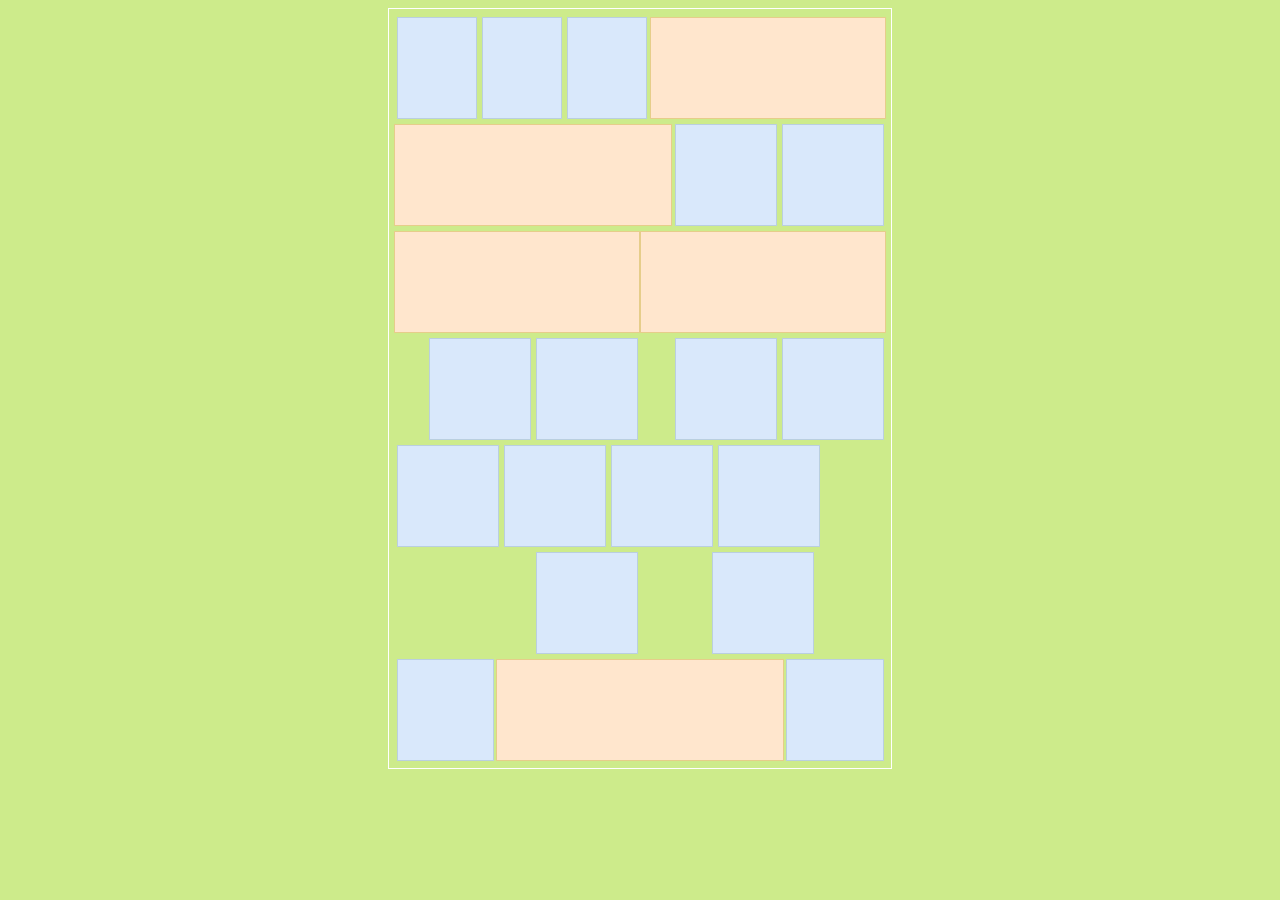
==== front2/index.html @ 086e4635 "change directory" ====
<!DOCTYPE html>
<html lang="en">
<head>
    <meta charset="UTF-8">
    <title></title>
    <link rel="stylesheet" href="style.css">
</head>
<body>

    <div class="container">

        <div class="wrapper">
            <div class="bluebox"></div>
            <div class="bluebox"></div>
            <div class="bluebox"></div>
            <div class="creambox"></div>
        </div>

        <div class="wrapper">
            <div class="creambox"></div>
            <div class="wrap1">
                <div class="bluebox"></div>
                <div class="bluebox"></div>
            </div>
        </div>

        <div class="wrapper">
            <div class="creambox"></div>
            <div class="creambox"></div>
        </div>

        <div class="wrapper section">
            <div class="wrap2">
                <div class="bluebox"></div>
                <div class="bluebox"></div>
            </div>
            <div class="wrap2">
                <div class="bluebox"></div>
                <div class="bluebox"></div>
            </div>
            <div class="wrap3">
                <div class="bluebox"></div>
                <div class="bluebox"></div>
                <div class="bluebox"></div>
                <div class="bluebox"></div>
            </div>
            <div class="wrap4">
                <div class="bluebox"></div>
            </div>
            <div class="wrap5">
                <div class="bluebox"></div>
            </div>
        </div>

        <div class="wrapper">
            <div class="bluebox"></div>
            <div class="creambox"></div>
            <div class="bluebox"></div>
        </div>

    </div>
</body>
</html>
---- front2/style.css ----
body {
  background: #CDEB8B;
  padding: 0 380px;
}
body .container {
  padding: 5px;
  display: flex;
  flex-direction: column;
  border: 1px solid white;
}
body .container .wrapper {
  display: flex;
  justify-content: space-between;
  flex-direction: normal;
}
body .container .section {
  flex-wrap: wrap;
}
body .container .bluebox {
  display: block;
  background: #D9E8FB;
  border: 1px solid #BACFDF;
  width: 100px;
  height: 100px;
  margin: 2.5px 2.5px;
}
body .container .creambox {
  display: block;
  background: #FFE6CD;
  border: 1px solid #E6CD8A;
  width: 300px;
  height: 100px;
  margin: 2.5px 2.5px;
  margin: 2.5px 0;
}
body .container .wrap1 {
  display: flex;
  justify-content: flex-end;
  flex-direction: row;
}
body .container .wrap2 {
  width: 50%;
  display: flex;
  justify-content: flex-end;
  flex-direction: row;
}
body .container .wrap3 {
  width: 100%;
  display: flex;
  justify-content: flex-start;
  flex-direction: row;
}
body .container .wrap4 {
  width: 50%;
  display: flex;
  justify-content: flex-end;
  flex-direction: normal;
}
body .container .wrap5 {
  width: 50%;
  display: flex;
  justify-content: center;
  flex-direction: normal;
}

/*# sourceMappingURL=style.css.map */
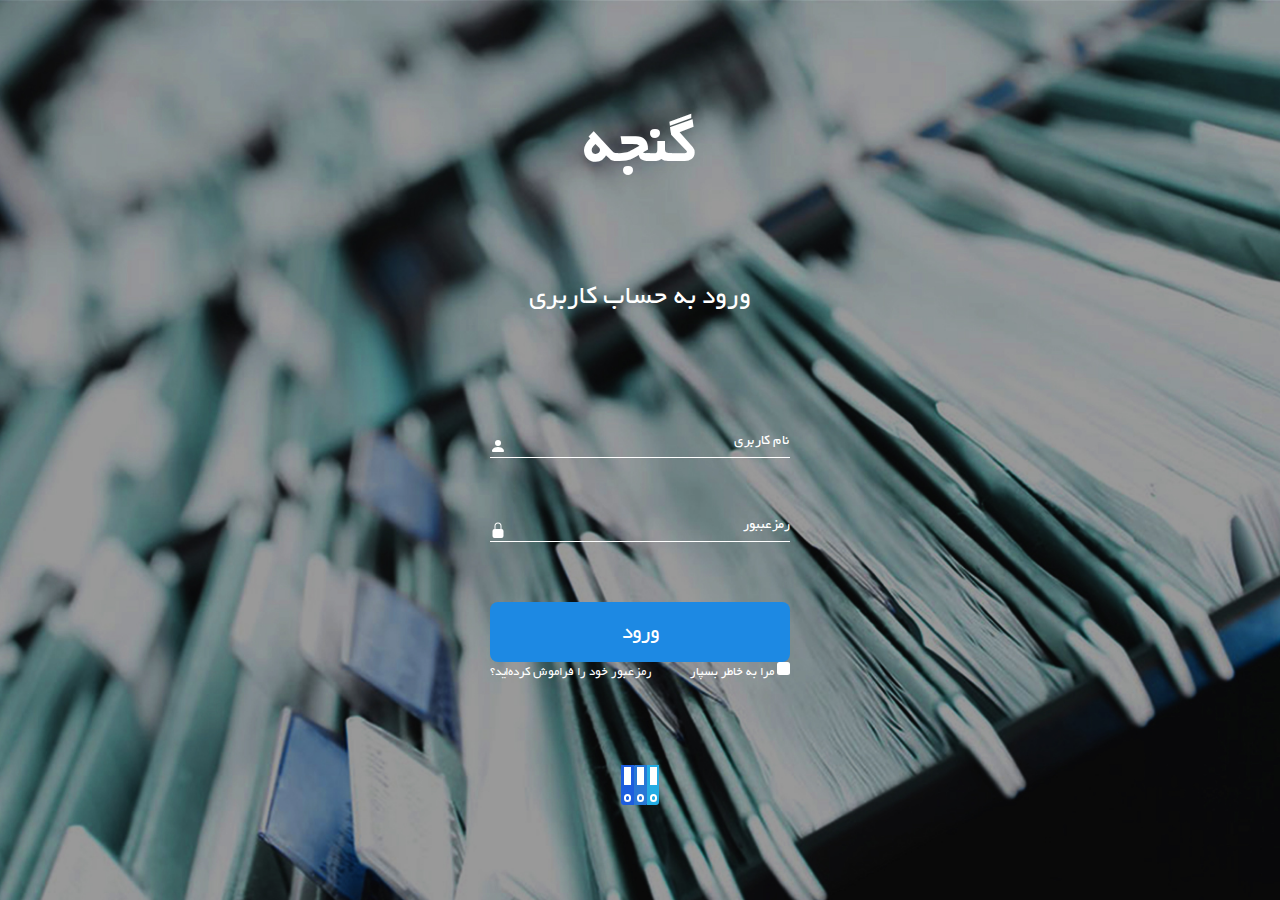
==== commit 488119e1: "complete front3 excersise" ====
--- a/front2/index.html
+++ b/front2/index.html
@@ -1,63 +1,51 @@
 <!DOCTYPE html>
-<html lang="en">
+<html lang="en" dir="rtl">
 <head>
     <meta charset="UTF-8">
-    <title></title>
+    <title>Maktab 41 | front2</title>
     <link rel="stylesheet" href="style.css">
+    <link rel="stylesheet" href="custom/checkbox.css">
+    <link rel="stylesheet" href="custom/clearbook.css">
 </head>
 <body>
+    <section class="container">
+        <h3>گنجه</h3>
+        <span>ورود به حساب کاربری</span>
 
-    <div class="container">
+        <form action="https://helloWorld.com">
+            <div class="wrap">
+                <input id="username" type="text" required>
+                <span class="input-bottomLine"></span>
+                <label for="username">
+                    <img src="icon/person.svg" alt="">
+                    <span class="label-txt">نام کاربری</span>
+                </label>
+            </div>
+            <div class="wrap">
+                <input id="password" type="password" required>
+                <span class="input-bottomLine"></span>
+                <label for="password">
+                    <img src="icon/lock.svg" alt="">
+                    <span class="label-txt">رمزعببور</span>
+                </label>
+            </div>
+            <button type="submit">ورود</button>
+            <div class="text-under">
+                <div class="wrap1">
+                    <input id="remember" type="checkbox">
+                    <span class="custom-checkbox"></span>
+                    <label for="remember">مرا به خاطر بسپار</label>
+                </div>
+                <span><a href="#">رمزعبور خود را فراموش کرده‌اید؟</a></span>
+            </div>
+        </form>
 
-        <div class="wrapper">
-            <div class="bluebox"></div>
-            <div class="bluebox"></div>
-            <div class="bluebox"></div>
-            <div class="creambox"></div>
+        <div class="wrap-icon">
+            <span class="icon-df one"></span>
+            <span class="icon-df two"></span>
+            <span class="icon-df three"></span>
         </div>
 
-        <div class="wrapper">
-            <div class="creambox"></div>
-            <div class="wrap1">
-                <div class="bluebox"></div>
-                <div class="bluebox"></div>
-            </div>
-        </div>
-
-        <div class="wrapper">
-            <div class="creambox"></div>
-            <div class="creambox"></div>
-        </div>
-
-        <div class="wrapper section">
-            <div class="wrap2">
-                <div class="bluebox"></div>
-                <div class="bluebox"></div>
-            </div>
-            <div class="wrap2">
-                <div class="bluebox"></div>
-                <div class="bluebox"></div>
-            </div>
-            <div class="wrap3">
-                <div class="bluebox"></div>
-                <div class="bluebox"></div>
-                <div class="bluebox"></div>
-                <div class="bluebox"></div>
-            </div>
-            <div class="wrap4">
-                <div class="bluebox"></div>
-            </div>
-            <div class="wrap5">
-                <div class="bluebox"></div>
-            </div>
-        </div>
-
-        <div class="wrapper">
-            <div class="bluebox"></div>
-            <div class="creambox"></div>
-            <div class="bluebox"></div>
-        </div>
-
-    </div>
+    </section>
 </body>
 </html>--- a/front2/style.css
+++ b/front2/style.css
@@ -1,66 +1,130 @@
+@font-face {
+  font-family: bYekan;
+  src: url("font/Yekan.woff");
+}
+* {
+  margin: 0;
+  padding: 0;
+  box-sizing: border-box;
+  font-family: bYekan, sans-serif;
+  letter-spacing: -0.4px;
+  color: white;
+}
+
 body {
-  background: #CDEB8B;
-  padding: 0 380px;
+  background: url("image/bg.jpg") no-repeat fixed center;
+  background-size: cover;
+  padding: 6vh 10vw;
 }
 body .container {
-  padding: 5px;
+  height: 88vh;
   display: flex;
   flex-direction: column;
-  border: 1px solid white;
+  justify-content: space-around;
+  align-items: center;
 }
-body .container .wrapper {
+body .container h3 {
+  font-size: 4em;
+}
+body .container > span {
+  font-size: 1.7em;
+}
+body .container form {
+  width: 300px;
+}
+body .container .wrap {
+  margin: 30px 0;
+}
+body .container .wrap label {
+  position: relative;
+  top: -46px;
+}
+body .container .wrap label img {
+  float: left;
+  transform: translateY(25px);
+}
+body .container .wrap label .label-txt {
+  cursor: pointer;
+  display: inline-block;
+  font-size: 0.9em;
+  transform: translateY(15px);
+  transition: transform 0.3s ease;
+}
+body .container .wrap input {
+  position: relative;
+  font-size: 1.1em;
+  width: 100%;
+  height: 1.6em;
+  border: none;
+  border-bottom: 1px solid white;
+  background: transparent;
+}
+body .container .wrap .input-bottomLine {
+  display: block;
+  width: 100%;
+  height: 1px;
+  transform: translateY(-1px) scaleX(0);
+  background-color: #12b3e3;
+  transition: transform 0.3s ease;
+}
+body .container .wrap input:focus {
+  outline: none;
+}
+body .container .wrap input:focus ~ .input-bottomLine {
+  transform: translateY(-1px) scaleX(1);
+}
+body .container .wrap input:focus ~ label > .label-txt,
+body .container .wrap input:valid ~ label > .label-txt {
+  transform: translateY(-5px);
+}
+body .container .text-under {
   display: flex;
+  font-size: small;
   justify-content: space-between;
-  flex-direction: normal;
 }
-body .container .section {
-  flex-wrap: wrap;
+body .container .text-under label:hover {
+  color: #12b3e3;
+  cursor: pointer;
+  transition: color 0.3s ease;
 }
-body .container .bluebox {
-  display: block;
-  background: #D9E8FB;
-  border: 1px solid #BACFDF;
-  width: 100px;
-  height: 100px;
-  margin: 2.5px 2.5px;
+body .container .text-under a {
+  text-decoration: none;
+  transition: color 0.3s ease;
 }
-body .container .creambox {
-  display: block;
-  background: #FFE6CD;
-  border: 1px solid #E6CD8A;
-  width: 300px;
-  height: 100px;
-  margin: 2.5px 2.5px;
-  margin: 2.5px 0;
+body .container .text-under a:hover {
+  color: #12b3e3;
 }
-body .container .wrap1 {
+body .container button {
+  width: 100%;
+  border: none;
+  margin-top: 5px;
+  border-radius: 8px;
+  font-size: 1.4em;
+  height: 60px;
+  background: #1D89E3;
+  cursor: pointer;
+  transition: background-color 0.3s ease, box-shadow 0.5s ease;
+}
+body .container button:focus {
+  outline: none;
+}
+body .container button:hover {
+  background-color: #12b3e3;
+  box-shadow: 0 0 10px 3px rgba(255, 255, 255, 0.2);
+}
+body .container .wrap-icon {
   display: flex;
-  justify-content: flex-end;
-  flex-direction: row;
 }
-body .container .wrap2 {
-  width: 50%;
-  display: flex;
-  justify-content: flex-end;
-  flex-direction: row;
+body .container .wrap-icon .one {
+  background-color: #23ace3;
+  border-radius: 0 0 3px 0;
 }
-body .container .wrap3 {
-  width: 100%;
-  display: flex;
-  justify-content: flex-start;
-  flex-direction: row;
+body .container .wrap-icon .two {
+  background-color: #2877d5;
 }
-body .container .wrap4 {
-  width: 50%;
-  display: flex;
-  justify-content: flex-end;
-  flex-direction: normal;
-}
-body .container .wrap5 {
-  width: 50%;
-  display: flex;
-  justify-content: center;
-  flex-direction: normal;
+body .container .wrap-icon .three {
+  background-color: #1d5dde;
+  border-radius: 0 0 0 3px;
 }
 
 /*# sourceMappingURL=style.css.map */
--- a/front2/custom/checkbox.css
+++ b/front2/custom/checkbox.css
@@ -0,0 +1,35 @@
+.custom-checkbox {
+  width: 1em;
+  height: 1em;
+  position: relative;
+  display: inline-block;
+  background-color: white;
+  border-radius: 2.5px;
+}
+
+.custom-checkbox:before {
+  content: "";
+  position: absolute;
+  display: block;
+  margin-top: 2px;
+  width: 0.7em;
+  height: 0.3em;
+  border-bottom: 2px solid transparent;
+  border-left: 2px solid transparent;
+  transform: rotate(-45deg);
+}
+
+#remember {
+  position: absolute;
+  margin-top: 5px;
+  margin-right: 0.5px;
+  opacity: 0;
+  z-index: 1;
+}
+
+#remember:checked ~ .custom-checkbox:before {
+  border-bottom: 2px solid #12b3e3;
+  border-left: 2px solid #12b3e3;
+}
+
+/*# sourceMappingURL=checkbox.css.map */
--- a/front2/custom/clearbook.css
+++ b/front2/custom/clearbook.css
@@ -0,0 +1,33 @@
+.icon-df {
+  display: block;
+  position: relative;
+  width: 0.8em;
+  height: 2.5em;
+  margin-left: 0.2px;
+  border-radius: 1px;
+}
+
+.icon-df:before, .icon-df:after {
+  content: "";
+  display: block;
+  position: absolute;
+}
+
+.icon-df:before {
+  top: 7%;
+  right: 19%;
+  width: 55%;
+  height: 45%;
+  background-color: white;
+}
+
+.icon-df:after {
+  top: 74%;
+  right: 16%;
+  width: 30%;
+  height: 10%;
+  border-radius: 50%;
+  border: 2px solid white;
+}
+
+/*# sourceMappingURL=clearbook.css.map */
